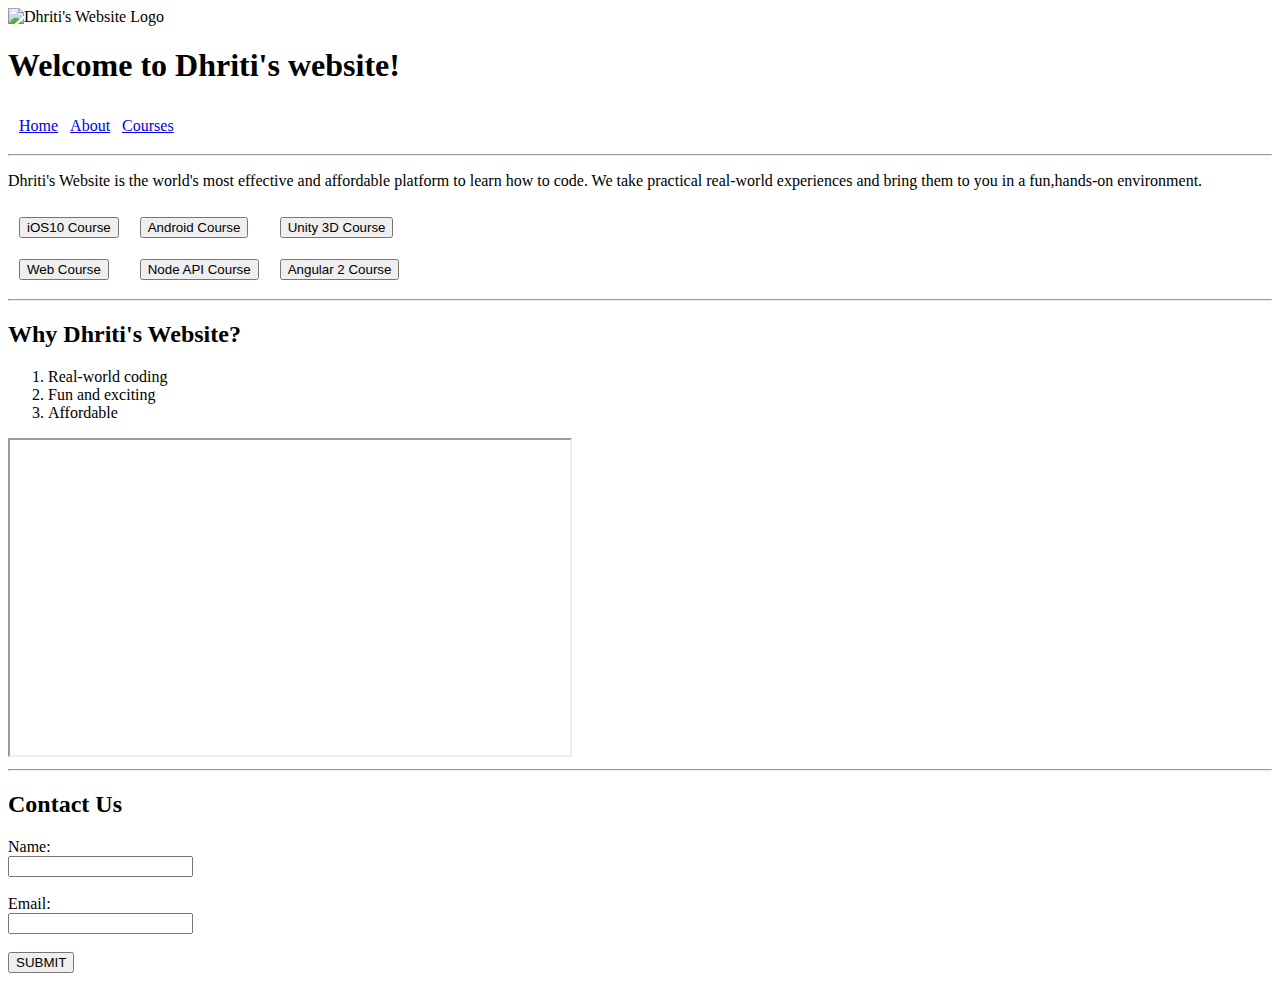
==== index.html @ 55d295e1 "Add files via upload" ====
<!DOCTYPE html>
<html>
    <head>
        <title>Dhriti's Website-Learn to Code</title>
    </head>
    
    <body>
        <img src="https://melv1n.com/img/learn-to-code-how-to-start.png" alt="Dhriti's Website Logo" height="200" width="1500">
        <h1>Welcome to Dhriti's website!</h1>
        <table cellspacing="10">
            <tr>
                <td><a href="#">Home</a></td>
                <td><a href="#">About</a></td>
                <td><a href="#">Courses</a></td>
            </tr>
        </table>
        <hr>
        <p>
        Dhriti's Website is the world's most effective and affordable platform to learn how to code. We take practical real-world experiences and bring them to you in a fun,hands-on environment.
        </p>
        <table
               border="0"
               cellpadding="10"
               cellspacing="1">
            <tr>
                <td><button>iOS10 Course</button></td>
                <td><button>Android Course</button></td>
                <td><button>Unity 3D Course</button></td>
            </tr>
            <tr>
                <td><button>Web Course</button></td>
                <td><button>Node API Course</button></td>
                <td><button>Angular 2 Course</button></td>
            </tr>
        </table>
        <hr>
        <h2>Why Dhriti's Website?</h2>
        <ol>
            <li>Real-world coding</li>
            <li>Fun and exciting</li>
            <li>Affordable</li>
        </ol>
        <iframe width="560" height="315" src="https://www.youtube.com/embed/rYeSA1vgIUE" frameborder="1" allow="accelerometer; autoplay; encrypted-media; gyroscope; picture-in-picture" allowfullscreen></iframe>
        <hr>
        <h2>Contact Us</h2>
        <form>
            Name:<br>
            <input type="text"><br><br>
            Email:<br>
            <input type="text"><br><br>
            <button>SUBMIT</button>
        </form>
        
    </body>


</html>
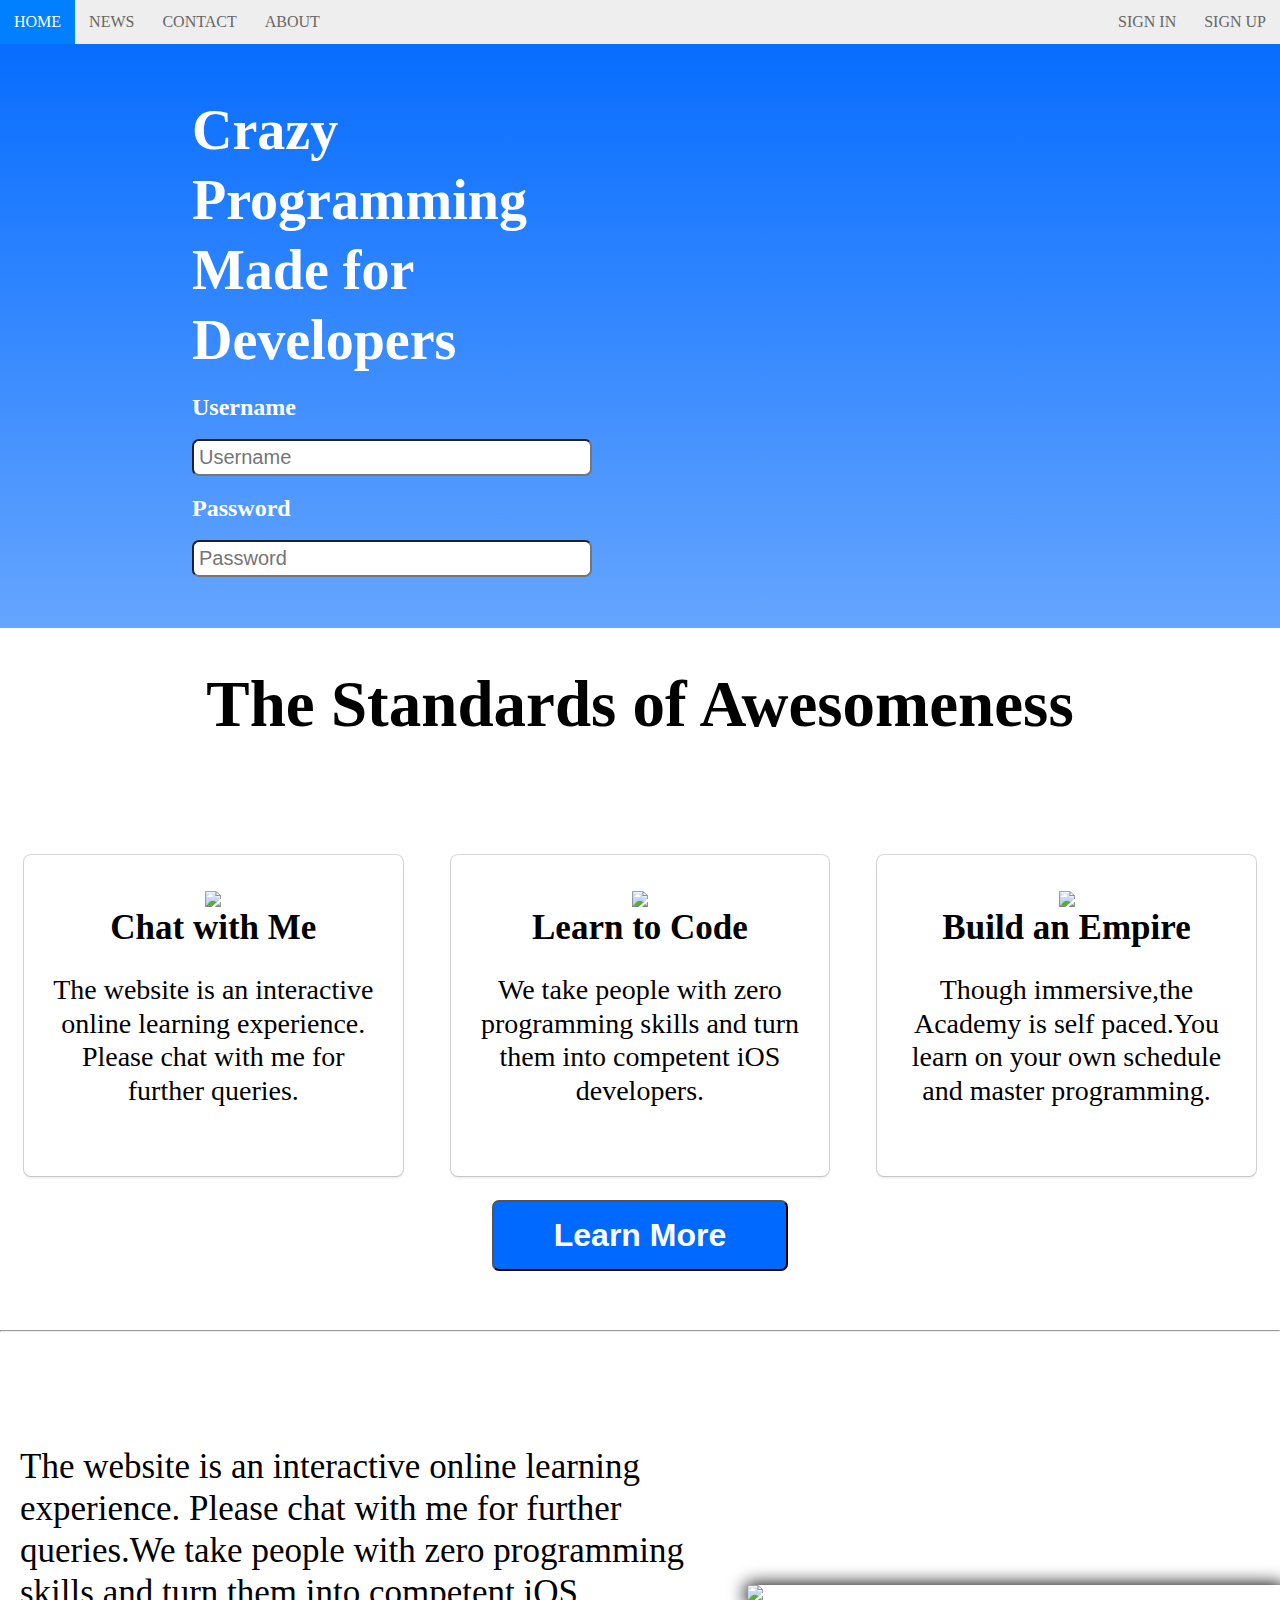
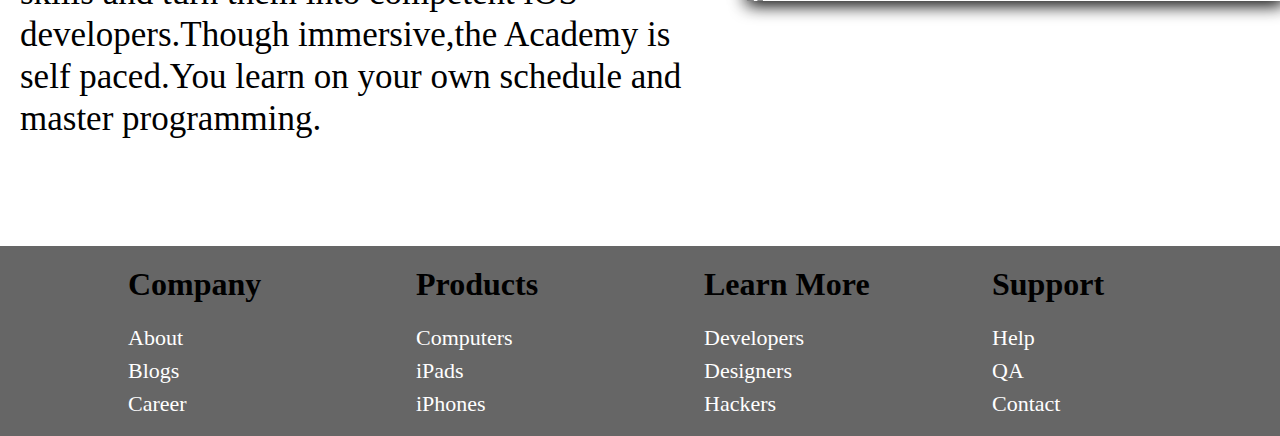
==== commit 37800fd8: "Add files via upload" ====
--- a/index.html
+++ b/index.html
@@ -1,57 +1,162 @@
-<!DOCTYPE html>
-<html>
+<!doctype html>
+<html lang="en">
     <head>
-        <title>Dhriti's Website-Learn to Code</title>
+        <title>My CSS Website</title>
+        <link rel="stylesheet" href="style.css">
     </head>
+    <body>
+        <nav>
+            <ul class="topnav" id="dropdownClick">
+                <li><a class="active" href="home">Home</a></li>
+                <li><a href="news">News</a></li>
+                <li><a href="contact">Contact</a></li>
+                <li><a href="about">About</a></li>
+                <li class="topnav-right"><a href="signup">Sign Up</a></li>
+                <li class="topnav-right"><a href="signin">Sign In</a></li>
+                <li class="dropdownIcon"><a href="javascript:void(0);" onclick="dropdownMenu()">&#9776;</a></li>
+            </ul>
+        </nav>
+        
+        <div class="container" id="section-1-gradient">
+            <div class="row">
+                <div class="col-6">
+                    <div class="leftSide-col">
+                        <h1 class="large">Crazy Programming</h1>
+                        <h1 class="large">Made for Developers</h1>
+                    </div>
+                    <form>
+                        <div class="leftSide-col">
+                            <h2>Username</h2>
+                            <input class="inputbox" name="usrname" type="text" placeholder="Username">
+                            <h2>Password</h2>
+                            <input class="inputbox" name="password" type="text" placeholder="Password">
+                        </div>
+                    </form>
+                </div>
+                <div class="col-6">
+                    <div class="rightSide-col">
+                        <div class="videoContainer">
+                        <iframe width="560" height="315" src="https://www.youtube.com/embed/rYeSA1vgIUE" frameborder="0" allow="accelerometer; autoplay; encrypted-media; gyroscope; picture-in-picture" allowfullscreen></iframe>
+                        </div>    
+                    </div>
+                
+                </div>
+            
+            </div>
+        
+        </div>
+        
+        <header>
+            <h1 class="section2Header">The Standards of Awesomeness</h1>
+        </header>
+        
+        <div class="container">
+            <div class="row">
+                <div class="col-4">
+                    <div class="box">
+                        <div class="icon">
+                            <img src="icon.jpg">
+                        </div>
+                        <label>Chat with Me</label>
+                        <p>The website is an interactive online learning experience. Please chat with me for further queries.
+                        </p>
+                    </div>
+                </div>
+                <div class="col-4">
+                    <div class="box">
+                        <div class="icon">
+                            <img src="icon.jpg">
+                        </div>
+                        <label>Learn to Code</label>
+                        <p>We take people with zero programming skills and turn them into competent iOS developers. 
+                        </p>
+                    </div>
+                </div>
+                <div class="col-4">
+                    <div class="box">
+                        <div class="icon">
+                            <img src="icon.jpg">
+                        </div>
+                        <label>Build an Empire</label>
+                        <p>Though immersive,the Academy is self paced.You learn on your own schedule and master programming.
+                        </p>
+                    </div>
+                </div>
+            </div>
+            <div class="row">
+                <div class="col-12">
+                    <button class="learnMore">Learn More</button>
+                </div>
+            
+            </div>
+        </div>
+        
+        <hr>
+        <div class="container">
+            <div class="row">
+            <div class="col-7">
+                <article>
+                    <p>The website is an interactive online learning experience. Please chat with me for further queries.We take people with zero programming skills and turn them into competent iOS
+                    developers.Though immersive,the Academy is self paced.You learn on your own schedule and master programming. </p>
+                </article>
+            </div>
+            <div class="col-5">
+                <div class="icon1">
+                    <img src="icon1.jpg">
+                </div>
+            </div>
+        </div>
+    </div>        
+        
+        <footer class="footsy">
+            <div class="row">
+                <div class="col-3 mobileStack">
+                    <h1>Company</h1>
+                    <ul>
+                        <li>About</li>
+                        <li>Blogs</li>
+                        <li>Career</li>
+                    </ul>
+                </div>
+                <div class="col-3 mobileStack">
+                    <h1>Products</h1>
+                    <ul>
+                        <li>Computers</li>
+                        <li>iPads</li>
+                        <li>iPhones</li>
+                    </ul>
+                </div>
+                <div class="col-3 mobileStack">
+                    <h1>Learn More</h1>
+                    <ul>
+                        <li>Developers</li>
+                        <li>Designers</li>
+                        <li>Hackers</li>
+                    </ul>
+                </div>
+                <div class="col-3 mobileStack">
+                    <h1>Support</h1>
+                    <ul>
+                        <li>Help</li>
+                        <li>QA</li>
+                        <li>Contact</li>
+                    </ul>
+                </div>
+            </div>
+        </footer>
+        
+        <script>
+            function dropdownMenu(){
+                var x=document.getElementById("dropdownClick");
+                if(x.className === "topnav"){
+                    x.className += " responsive";
+                    /*change topnav to topnav.responsive*/
+                }else{
+                    x.className="topnav";
+                }
+            }
+        </script>
     
-    <body>
-        <img src="https://melv1n.com/img/learn-to-code-how-to-start.png" alt="Dhriti's Website Logo" height="200" width="1500">
-        <h1>Welcome to Dhriti's website!</h1>
-        <table cellspacing="10">
-            <tr>
-                <td><a href="#">Home</a></td>
-                <td><a href="#">About</a></td>
-                <td><a href="#">Courses</a></td>
-            </tr>
-        </table>
-        <hr>
-        <p>
-        Dhriti's Website is the world's most effective and affordable platform to learn how to code. We take practical real-world experiences and bring them to you in a fun,hands-on environment.
-        </p>
-        <table
-               border="0"
-               cellpadding="10"
-               cellspacing="1">
-            <tr>
-                <td><button>iOS10 Course</button></td>
-                <td><button>Android Course</button></td>
-                <td><button>Unity 3D Course</button></td>
-            </tr>
-            <tr>
-                <td><button>Web Course</button></td>
-                <td><button>Node API Course</button></td>
-                <td><button>Angular 2 Course</button></td>
-            </tr>
-        </table>
-        <hr>
-        <h2>Why Dhriti's Website?</h2>
-        <ol>
-            <li>Real-world coding</li>
-            <li>Fun and exciting</li>
-            <li>Affordable</li>
-        </ol>
-        <iframe width="560" height="315" src="https://www.youtube.com/embed/rYeSA1vgIUE" frameborder="1" allow="accelerometer; autoplay; encrypted-media; gyroscope; picture-in-picture" allowfullscreen></iframe>
-        <hr>
-        <h2>Contact Us</h2>
-        <form>
-            Name:<br>
-            <input type="text"><br><br>
-            Email:<br>
-            <input type="text"><br><br>
-            <button>SUBMIT</button>
-        </form>
-        
     </body>
 
-
 </html>--- a/style.css
+++ b/style.css
@@ -0,0 +1,273 @@
+/*########Defaults#############*/
+nav,
+header,
+footer{
+    display: block;
+}
+
+body{
+    line-height: 1;
+    margin: 0;
+}
+
+label{
+    font-size: 35px;
+    font-weight: 600;
+}
+
+p{
+    font-size: 28px;
+    line-height: 1.2;
+}
+
+article p{
+    font-size: 35px;
+    padding: 20px;
+}
+
+.container{
+    width: 100%;
+    margin: auto;
+    padding-top: 4%;
+    padding-bottom: 4%;
+}
+.row{
+    width: 100%;
+    display: flex;
+    flex-wrap: wrap;
+    align-items: center;
+}
+.row::after{
+    display: table;
+    clear: both;
+    content: "";
+}
+
+.col-1{width: 8.33%;}
+.col-2{width: 16.66%;}
+.col-3{width: 25%;}
+.col-4{width: 33.33%;}
+.col-5{width: 41.66%;}
+.col-6{width: 50%;}
+.col-7{width: 58.33%;}
+.col-8{width: 56.66%;}
+.col-9{width: 75%;}
+.col-10{width: 83.33%;}
+.col-11{width: 91.66%;}
+.col-12{width: 100%;}
+
+* {
+    box-sizing: border-box;
+}
+
+/*################Nav Bar###########*/
+nav{
+    width: 100%;
+    margin: 0;
+}
+nav ul{
+    background-color: #eee;
+    overflow: hidden;
+    margin: 0;
+    padding: 0;
+}
+ul.topnav li{
+    list-style: none;
+    float: left;
+}
+ul.topnav li.topnav-right{
+    float: right;
+}
+ul.topnav li a{
+    display: block;
+    text-decoration:none;
+    min-height: 16px;
+    text-align: center;
+    padding: 14px;
+    text-transform: uppercase;
+    color: #666;
+}
+ul.topnav li a:hover{
+    background-color: #0080ff;
+    color: #fff;
+}
+ul.topnav li.dropdownIcon{
+    display: none;
+}
+
+/*##########Custom Styles#########*/
+
+#section-1-gradient{
+    background: #076DFF;
+    background: -webkit-linear-gradient(#076DFF,#65a5ff);
+    background: -o-linear-gradient(#076DFF,#65a5ff);
+    background: -moz-linear-gradient(#076DFF,#65a5ff);
+    background: linear-gradient(#076DFF,#65a5ff);
+}
+
+div.box{
+    text-align: center;
+    margin: 24px;
+    padding: 36px 24px 40px 24px;
+    border-radius: 7px;
+    background-color: #fff;
+    box-shadow: 0 0 0 1px rgba(0,0,0,0.15),
+        0 2px 3px 0 rgba(0,0,0,0.1);
+}
+
+div.icon{
+    width: 100%;
+}
+
+div.icon1 img{
+    display: block;
+    margin: auto;
+    box-shadow: -2px -2px 20px 2px /*Horizontal,Vertical,Blue,Spread*/ rgba(0,0,0,0.15)/*Shadow,Background-color,Box-color,Opacity*/, 2px 2px 17px 2px rgba(0,0,0,1);
+}
+
+button{
+    font-size: 32px;
+    font-weight: 700;
+    color: #fff;
+    background-color: #0069ff;
+    padding: 15px 60px;
+    display: block;
+    text-align: center;
+    margin: 5px;
+    border-radius: 7px;
+}
+
+button.learnMore{
+    display: block;
+    margin: auto;
+}
+
+div.leftSide-col{
+    margin-left: 30%;
+}
+div.rightSide-col{
+    margin-left: 15%;
+}
+
+h1.large{
+    color: #fff;
+    font-size: 56px;
+    margin: 0;
+    line-height: 70px;
+}
+
+h1.section2Header{
+    font-size: 65px;
+    text-align: center;
+}
+
+form h2{
+    color: #fff;
+}
+
+input[type="text"]{
+    font-size: 20px;
+    width: 400px;
+    min-width: 100px;
+    padding: 5px;
+    border-radius: 7px;
+}
+
+footer.footsy{
+    background-color: #666;
+    padding-left: 10%;
+}
+
+footer.footsy.h1{
+    color: #fff;
+    font-size: 35px;
+}
+
+footer.footsy ul{
+    list-style: none;
+    text-align: left;
+    padding-left: 0;
+}
+
+footer.footsy ul li{
+    color: #fff;
+    font-size: 22px;
+    line-height: 1.5;
+}
+
+/*########Mobile##############*/
+@media screen and (max-width:680px){
+    ul.topnav li:not(:nth-child(1)){
+        display: none;
+    }
+    ul.topnav li.dropdownIcon{
+        display: block;
+        float: right;
+    }
+    ul.topnav.responsive li.dropdownIcon{
+        position: absolute;
+        top: 0;
+        right: 0;
+    }
+    ul.topnav.responsive{
+        position: relative;
+    }
+    ul.topnav.responsive li{
+        display: inline;
+        float: none;
+    }
+    ul.topnav.responsive li a{
+        display: block;
+        text-align: left;
+    }
+    
+    h1.section2Header{
+        font-size: 50px;
+    }
+    
+    article p{
+        font-size: 25px;
+    }
+    
+    .col-6,
+    .col-4,
+    .col-7,
+    .col-5{
+        width: 100%;
+        margin: 0;
+    }
+    
+    div.mobileStack{
+        width: 50%;
+        display: block;
+    }
+    
+    div.box{
+        padding: 5px;
+        display: block;
+    }
+    
+    div.icon1{
+        margin: 10px;
+    }
+    
+    div.icon1 img{
+        width: 100%;
+    }
+    
+    div.leftSide-col,
+    div.rightSide-col{
+        margin: 15px;
+    }
+    input[type="text"]{
+        width: 350px;
+    }
+    .videoContainer iframe{
+        position: relative;
+        width: 100%;
+        margin: 0;
+        overflow: hidden;
+    }
+    
+    
+}